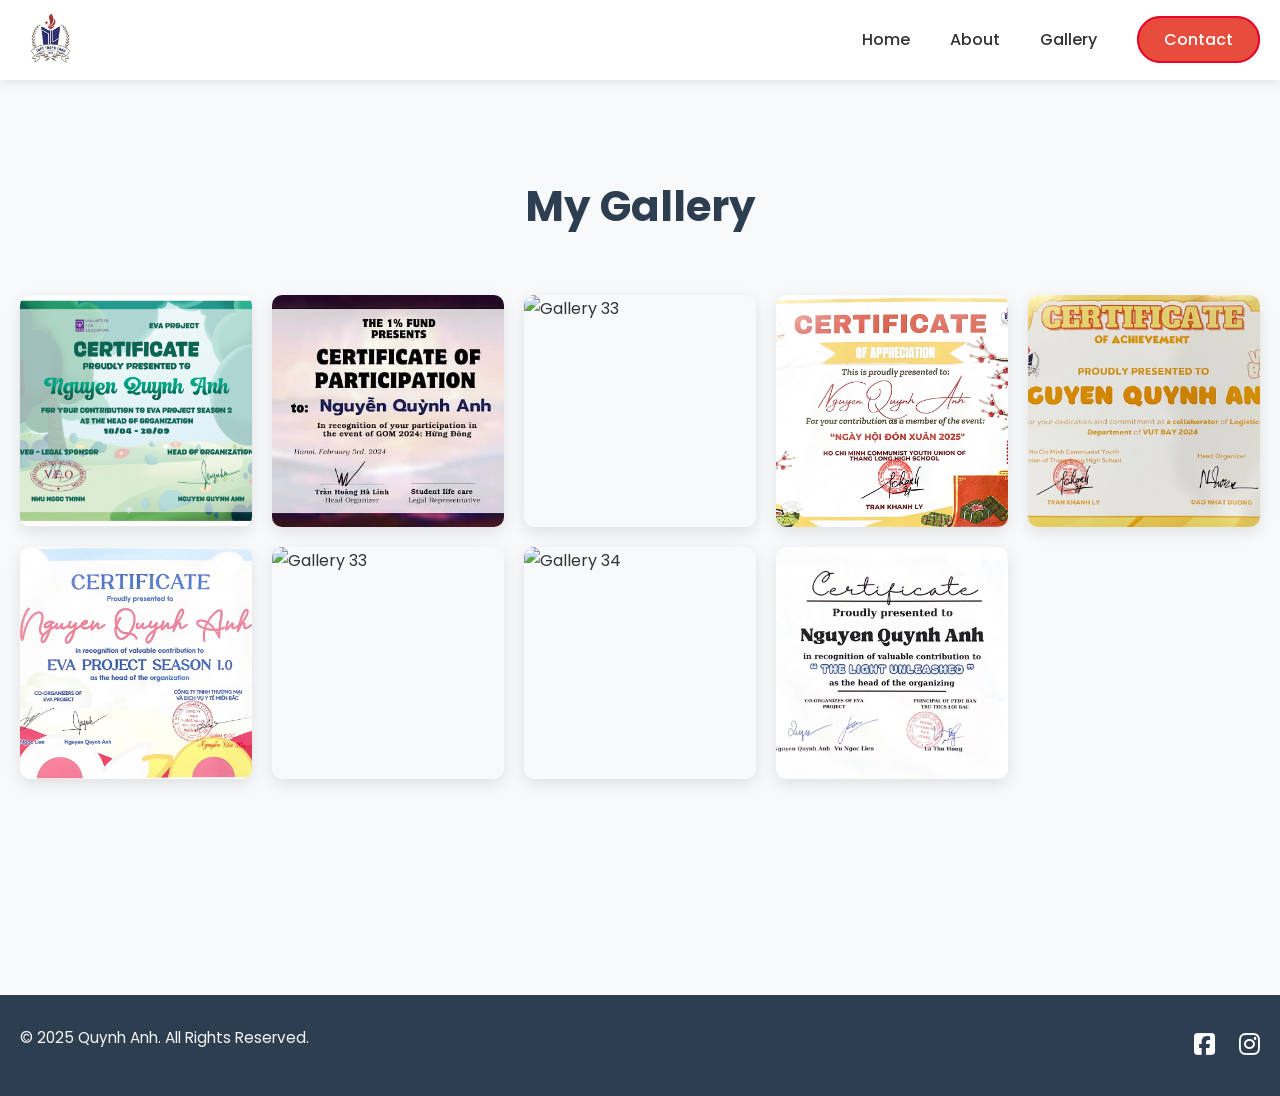
==== certificate.html @ b4326d10 "first commit" ====
<!DOCTYPE html>
<html lang="vi">

<head>
    <meta charset="UTF-8">
    <meta name="viewport" content="width=device-width, initial-scale=1.0">
    <title>Gallery - Quynh Anh</title>
    <link rel="stylesheet" href="style.css?v=2">
    <link rel="preconnect" href="https://fonts.googleapis.com">
    <link rel="preconnect" href="https://fonts.gstatic.com" crossorigin>
    <link href="https://fonts.googleapis.com/css2?family=Poppins:wght@400;500;600;700&display=swap" rel="stylesheet">
    <link rel="stylesheet" href="https://cdnjs.cloudflare.com/ajax/libs/font-awesome/6.1.1/css/all.min.css" />
    <link rel="icon" type="image/x-icon" href="images/favicon.jpg">
    <style>
        /* ===== HEADER STYLES ===== */
        * {
            margin: 0;
            padding: 0;
            box-sizing: border-box;
        }

        body {
            font-family: 'Poppins', sans-serif;
            background: #f8f9fa;
        }

        header {
            background: #fff;
            box-shadow: 0 2px 10px rgba(0,0,0,0.1);
            position: sticky;
            top: 0;
            z-index: 1000;
            transition: all 0.3s ease;
        }

        .container {
            max-width: 1400px;
            margin: 0 auto;
            padding: 0 20px;
        }

        .nav-container {
            display: flex;
            justify-content: space-between;
            align-items: center;
            padding: 20px;
        }

        .logo {
            display: flex;
            align-items: center;
            text-decoration: none;
        }

        .logo img {
            height: 60px;
            width: auto;
        }

        .main-nav ul {
            display: flex;
            list-style: none;
            gap: 40px;
            align-items: center;
        }

        .main-nav ul li a {
            text-decoration: none;
            color: #333;
            font-size: 16px;
            font-weight: 500;
            padding: 8px 0;
            transition: color 0.3s ease;
        }

        .main-nav ul li a:hover {
            color: #e74c3c;
        }

        .btn-contact {
            background: #e74c3c;
            color: #fff !important;
            padding: 10px 25px !important;
            border-radius: 25px;
        }

        /* ===== GALLERY SECTION ===== */
        .gallery-section {
            padding: 100px 0;
            min-height: calc(100vh - 200px);
        }

        .section-title {
            text-align: center;
            font-size: 42px;
            margin-bottom: 60px;
            color: #2c3e50;
            font-weight: 700;
        }

        .gallery-grid {
            position: relative;
            min-height: 600px;
        }

        .gallery-page {
            display: none;
            grid-template-columns: repeat(5, 1fr);
            gap: 20px;
            animation: fadeIn 0.5s ease;
        }

        .gallery-page.active {
            display: grid;
        }

        @keyframes fadeIn {
            from {
                opacity: 0;
                transform: translateY(20px);
            }
            to {
                opacity: 1;
                transform: translateY(0);
            }
        }

        .gallery-item {
            position: relative;
            overflow: hidden;
            border-radius: 10px;
            aspect-ratio: 1;
            cursor: pointer;
            box-shadow: 0 5px 15px rgba(0,0,0,0.1);
            transition: transform 0.3s ease, box-shadow 0.3s ease;
        }

        .gallery-item:hover {
            transform: translateY(-5px);
            box-shadow: 0 10px 25px rgba(0,0,0,0.2);
        }

        .gallery-item img {
            width: 100%;
            height: 100%;
            object-fit: cover;
            transition: transform 0.5s ease;
        }

        .gallery-item:hover img {
            transform: scale(1.1);
        }

        .gallery-overlay {
            position: absolute;
            top: 0;
            left: 0;
            width: 100%;
            height: 100%;
            background: rgba(231, 76, 60, 0.8);
            display: flex;
            align-items: center;
            justify-content: center;
            opacity: 0;
            transition: opacity 0.3s ease;
        }

        .gallery-item:hover .gallery-overlay {
            opacity: 1;
        }

        .gallery-overlay i {
            font-size: 40px;
            color: white;
        }

        /* Pagination Styles */
        .pagination {
            display: flex;
            justify-content: center;
            align-items: center;
            gap: 20px;
            margin-top: 60px;
        }

        .pagination-btn {
            background: white;
            color: #333;
            border: 2px solid #e74c3c;
            padding: 12px 25px;
            border-radius: 25px;
            font-size: 16px;
            font-weight: 500;
            cursor: pointer;
            transition: all 0.3s ease;
            display: flex;
            align-items: center;
            gap: 8px;
        }

        .pagination-btn:hover:not(:disabled) {
            background: #e74c3c;
            color: white;
        }

        .pagination-btn:disabled {
            opacity: 0.5;
            cursor: not-allowed;
            border-color: #ddd;
            color: #999;
        }

        .pagination-numbers {
            display: flex;
            gap: 10px;
        }

        .page-number {
            width: 45px;
            height: 45px;
            border: 2px solid #ddd;
            background: white;
            border-radius: 50%;
            font-size: 16px;
            font-weight: 600;
            cursor: pointer;
            transition: all 0.3s ease;
        }

        .page-number:hover {
            border-color: #e74c3c;
            color: #e74c3c;
        }

        .page-number.active {
            background: #e74c3c;
            color: white;
            border-color: #e74c3c;
        }

        /* Popup */
        .popup {
            display: none;
            position: fixed;
            top: 0;
            left: 0;
            width: 100%;
            height: 100%;
            background: rgba(0, 0, 0, 0.9);
            justify-content: center;
            align-items: center;
            z-index: 9999;
        }

        .popup img {
            max-width: 90%;
            max-height: 90%;
            box-shadow: 0 0 30px rgba(255,255,255,0.3);
            border-radius: 10px;
        }

        .close-btn {
            position: absolute;
            top: 30px;
            right: 40px;
            font-size: 50px;
            color: white;
            cursor: pointer;
            transition: color 0.3s ease;
        }

        .close-btn:hover {
            color: #e74c3c;
        }

        /* Footer */
        footer {
            background: #2c3e50;
            color: white;
            padding: 30px 0;
            text-align: center;
        }

        .footer-container {
            display: flex;
            justify-content: space-between;
            align-items: center;
        }

        .social-links a {
            color: white;
            font-size: 24px;
            margin-left: 20px;
            transition: color 0.3s ease;
        }

        .social-links a:hover {
            color: #e74c3c;
        }

        /* Responsive */
        @media (max-width: 1200px) {
            .gallery-page {
                grid-template-columns: repeat(4, 1fr);
            }
        }

        @media (max-width: 992px) {
            .gallery-page {
                grid-template-columns: repeat(3, 1fr);
            }
        }

        @media (max-width: 768px) {
            .gallery-page {
                grid-template-columns: repeat(2, 1fr);
            }

            .section-title {
                font-size: 32px;
                margin-bottom: 40px;
            }

            .gallery-section {
                padding: 60px 0;
            }

            .pagination-btn {
                padding: 10px 20px;
                font-size: 14px;
            }

            .pagination {
                margin-top: 40px;
            }
        }

        @media (max-width: 480px) {
            .gallery-page {
                grid-template-columns: 1fr;
                gap: 15px;
            }

            .pagination-numbers {
                gap: 5px;
            }

            .page-number {
                width: 40px;
                height: 40px;
                font-size: 14px;
            }
        }
    </style>
</head>

<body>

    <header id="header">
        <div class="container nav-container">
            <a href="#" class="logo">
                <img src="images/logo.jpg" alt="Quynh Anh Logo">
            </a>

            <nav class="main-nav">
                <ul>
                    <li><a href="#home">Home</a></li>
                    <li><a href="#about">About</a></li>
                    <li><a href="#gallery">Gallery</a></li>
                    <li><a href="#contact" class="btn-contact">Contact</a></li>
                </ul>
            </nav>
        </div>
    </header>

    <main>
        <!-- ===== GALLERY SECTION ===== -->
        <section id="gallery" class="gallery-section">
            <div class="container">
                <h2 class="section-title">My Gallery</h2>
                
                <div class="gallery-grid" id="galleryGrid">
                    <!-- Page 3 - 15 images -->
                    <div class="gallery-page active" data-page="3">
                        <div class="gallery-item">
                            <img src="images/cer_01.jpeg" alt="Gallery 31">
                            <div class="gallery-overlay">
                                <i class="fas fa-search-plus"></i>
                            </div>
                        </div>
                        <div class="gallery-item">
                            <img src="images/cer_02.jpeg" alt="Gallery 32">
                            <div class="gallery-overlay">
                                <i class="fas fa-search-plus"></i>
                            </div>
                        </div>
                        <div class="gallery-item">
                            <img src="images/cer_03.jpg" alt="Gallery 33">
                            <div class="gallery-overlay">
                                <i class="fas fa-search-plus"></i>
                            </div>
                        </div>
                        <div class="gallery-item">
                            <img src="images/cer_04.jpg" alt="Gallery 34">
                            <div class="gallery-overlay">
                                <i class="fas fa-search-plus"></i>
                            </div>
                        </div>
                        <div class="gallery-item">
                            <img src="images/cer_05.jpg" alt="Gallery 35">
                            <div class="gallery-overlay">
                                <i class="fas fa-search-plus"></i>
                            </div>
                        </div>
                        <div class="gallery-item">
                            <img src="images/cer_06.jpg" alt="Gallery 32">
                            <div class="gallery-overlay">
                                <i class="fas fa-search-plus"></i>
                            </div>
                        </div>
                        <div class="gallery-item">
                            <img src="images/cer_08.jpg" alt="Gallery 33">
                            <div class="gallery-overlay">
                                <i class="fas fa-search-plus"></i>
                            </div>
                        </div>
                        <div class="gallery-item">
                            <img src="images/cer_09.jpg" alt="Gallery 34">
                            <div class="gallery-overlay">
                                <i class="fas fa-search-plus"></i>
                            </div>
                        </div>
                        <div class="gallery-item">
                            <img src="images/cer_10.jpg" alt="Gallery 35">
                            <div class="gallery-overlay">
                                <i class="fas fa-search-plus"></i>
                            </div>
                        </div>
                    </div>
                </div>

             
            </div>
        </section>
    </main>

    <footer>
        <div class="container footer-container">
            <p>&copy; 2025 Quynh Anh. All Rights Reserved.</p>
            <div class="social-links">
                <a href="https://www.facebook.com/ginaaneee/"><i class="fab fa-facebook-square"></i></a>
                <a href="https://www.instagram.com/ginaanee/"><i class="fab fa-instagram"></i></a>
            </div>
        </div>
    </footer>


   
</body>

</html>
---- style.css ----
/* ======== GLOBAL STYLES & VARIABLES ======== */
html {
    scroll-behavior: smooth;
}

:root {
    --primary-color: #070757;
    --secondary-color: #e4e0b2;
    --accent-color: #e3062a;
    --brush-color: #E0D6FF;
    /* Màu vệt sơn tím nhạt */
    --bg-light: #ffffff;
    --bg-grey: #f8f9fa;
    --text-light: #ffffff;
    --text-dark: #333333;
    --text-muted: #6c757d;
    --shadow: 0 5px 15px rgba(0, 0, 0, 0.1);
    --font-family: 'Poppins', sans-serif;
    --divider-color: #e5e7eb;
}

* {
    margin: 0;
    padding: 0;
    box-sizing: border-box;
}

html {
    scroll-behavior: smooth;
}

body {
    font-family: var(--font-family);
    color: var(--text-dark);
    line-height: 1.7;
    background: var(--bg-light);
}

.container {
    max-width: 1200px;
    margin: 0 auto;
    padding: 0 2rem;
}

h1,
h2,
h3,
h4 {
    font-weight: 600;
    color: var(--primary-color);
    line-height: 1.3;
}

h1 {
    font-size: 3rem;
    font-weight: 700;
}

h2 {
    font-size: 2.5rem;
    font-weight: 700;
}

h3 {
    font-size: 1.5rem;
}

h4 {
    font-size: 1.1rem;
    color: var(--primary-color);
    margin-bottom: 0.75rem;
    font-weight: 600;
}

p {
    margin-bottom: 1rem;
    font-family: 'Poppins', sans-serif;
    font-weight: 400;
    font-size: 0.95rem;
    color: var(--text-dark);
}

a {
    text-decoration: none;
    color: var(--accent-color);
}

ul {
    list-style: none;
}

section {
    padding: 6rem 0;
}

.btn {
    display: inline-block;
    padding: 0.8rem 2rem;
    border-radius: 50px;
    font-weight: 600;
    transition: all 0.3s ease;
    border: none;
    cursor: pointer;
}

.btn-primary {
    background: var(--accent-color);
    color: var(--text-light);
}

.btn-primary:hover {
    background: #c00524;
    transform: translateY(-3px);
}

/* ======== HEADER & NAVIGATION ======== */
header {
    background: var(--text-light);
    box-shadow: var(--shadow);
    position: sticky;
    top: 0;
    z-index: 1000;
}

.nav-container {
    display: flex;
    justify-content: space-between;
    align-items: center;
    height: 80px;
}

.logo {
    font-size: 1.5rem;
    font-weight: 700;
    color: var(--primary-color);
}

.main-nav ul {
    display: flex;
    align-items: center;
    gap: 2rem;
}

.main-nav a {
    color: var(--text-dark);
    font-weight: 500;
    transition: color 0.3s ease;
}

.main-nav a:hover {
    color: var(--accent-color);
}

/* Trong file style.css, tìm và thay thế đoạn code của .btn-contact */

/* Code CSS cho nút Contact - Kiểu viền đỏ */

/* Trạng thái mặc định: Viền đỏ, nền trắng, chữ đỏ */
.btn-contact {
    background-color: transparent;
    /* Nền trong suốt */
    color: var(--accent-color);
    /* Chữ màu đỏ */
    border: 2px solid var(--accent-color);
    /* Viền màu đỏ, dày 2px */
    padding: 0.6rem 1.8rem;
    border-radius: 50px;
    font-weight: 500;
    text-decoration: none;
    box-shadow: none;
    /* Bỏ bóng đổ ở trạng thái mặc định */
    transition: all 0.3s ease;
}

/* Trạng thái khi di chuột: Nền đỏ, chữ trắng */
.main-nav a.btn-contact:hover {
    background-color: var(--accent-color);
    /* Nền đổi thành màu đỏ */
    color: var(--text-light);
    /* Chữ đổi thành màu trắng */
    transform: translateY(-2px);
    box-shadow: 0 4px 10px rgba(227, 6, 42, 0.3);
    /* Thêm bóng đổ nhẹ khi hover */
}

.logo img {
    height: 35px;
    /* Bạn có thể điều chỉnh chiều cao này cho phù hợp */
    width: auto;
    display: block;
}














/* ======== HERO SECTION (REVISED VỚI 2 LỚP BACKGROUND) ======== */

.main-banner {
    width: 100%;
    height: 100vh;
    position: relative;
    overflow: hidden;
}

/* Lớp background dưới cùng (chuyển động) */
.main-banner::before {
    content: '';
    position: absolute;
    top: 0%;
    left: -5%;
    width: 110%;
    height: 110%;
    background-image: url('images/banners1.png');
    /* Đảm bảo ảnh này có độ phân giải cao */
    background-size: cover;
    background-position: center;
    z-index: 1;
    animation: floatBackground 1000s ease-in-out infinite;

    /* --- THÊM DÒNG NÀY ĐỂ TĂNG ĐỘ NÉT --- */
    image-rendering: -webkit-optimize-contrast;
    /* Dành cho trình duyệt Webkit (Chrome, Safari) */
    image-rendering: crisp-edges;
    /* Chuẩn chung */
}

/* --- CSS RESPONSIVE CHO BANNER --- */
@media (max-width: 768px) {
    .main-banner::before {
        /* Đặt lại kích thước và vị trí cho vừa với khung chứa */
        top: 0;
        left: 0;
        width: 100%;
        height: 100%;
    }
}




/* (Các class CSS khác như .hero-main-group, .speech-bubble... giữ nguyên như cũ) */
/* Nhóm chính chứa nhân vật và nội dung */
.hero-main-group {
    display: flex;
    align-items: center;
    justify-content: center;
    gap: 0;
    position: relative;
    z-index: 2;
}

/* Ảnh nhân vật */
.person-photo {
    height: 80vh;
    flex-shrink: 0;
}

.person-photo img {
    height: 120%;
    width: auto;
}

/* Khối nội dung chính */
.main-content {
    transform: translateX(-50px) translateY(-80px);
}

/* --- Chỉnh sửa cho "mềm mại" hơn --- */
.speech-bubble {
    /* Sử dụng màu trắng trong suốt để hòa vào background */
    background-color: rgba(255, 255, 255, 0.75);
    /* Thêm hiệu ứng mờ kính để chữ dễ đọc hơn */
    backdrop-filter: blur(4px);
    -webkit-backdrop-filter: blur(4px);
    /* Hỗ trợ trình duyệt Safari */

    /* Đổi màu chữ thành màu hồng đậm để nổi bật và hợp tông */
    color: #E57399;
    padding: 1.5rem 2rem;
    border-radius: 30px;
    /* Bo tròn nhiều hơn */
    font-size: 1.1rem;
    line-height: 1.6;
    /* Tạo bóng đổ nhẹ nhàng hơn */
    box-shadow: 0 5px 20px rgba(150, 100, 120, 0.2);
    white-space: nowrap;
    border: 1px solid rgba(255, 255, 255, 0.9);
}

.speech-bubble p {
    margin: 0;
    /* Kế thừa màu từ parent */
    color: inherit;
    font-weight: 500;
    /* Làm chữ đậm hơn một chút để dễ đọc */
}

.action-buttons {
    margin-top: 1.5rem;
    display: flex;
    gap: 1rem;
    justify-content: space-between;
}

/* Đổi tên class từ .btn-red thành .btn-custom để linh hoạt hơn */
.btn.btn-custom {
    background-color: #fe7b8f;
    /* Màu hồng nhạt (LightPink) */
    color: #fff;
    padding: 0.8rem 2.2rem;
    border-radius: 50px;
    /* Giữ bo tròn */
    font-weight: 500;
    transition: all 0.3s ease;
    border: none;
    /* Bỏ border */
    box-shadow: 0 4px 15px rgba(227, 6, 42, 0.2);
}

.btn.btn-custom:hover {
    transform: translateY(-4px);
    /* Hiệu ứng nổi lên rõ hơn */
    background-color: #ff92a4;
    /* Sáng hơn một chút khi hover */
    box-shadow: 0 8px 20px rgba(227, 6, 42, 0.3);
}

/* Chữ Welcome (Giữ nguyên) */
.welcome-title-overlay {
    position: absolute;
    top: 80%;
    right: 5%;
    z-index: 3;
    width: auto;
    pointer-events: none;
}

#home .welcome-title-overlay h1 {
    font-size: 4.2rem;
    font-weight: 800;
    color: #e1e65e;
    line-height: 1.1;
    text-shadow: 3px 3px 0px #ffffff, 4px 4px 5px rgba(0, 0, 0, 0.1);
    transform: rotate(-10deg);
    text-align: center;
}


/* Xóa các class .deco-element và .leaf vì không còn sử dụng */

/* Keyframe cho background chuyển động nhẹ nhàng */
@keyframes floatBackground {
    0% {
        transform: translateY(0px);
    }

    50% {
        transform: translateY(-20px);
        /* Di chuyển lên một chút */
    }

    100% {
        transform: translateY(0px);
    }
}









/* Container chứa các icon */
.tool-icons {
    display: flex;
    justify-content: space-between;
    /* Đẩy icon đầu và cuối ra 2 mép */
    align-items: center;
    margin-top: 1.5rem;
    width: 100%;
    /* << Quan trọng: Cho khu vực này rộng hết cỡ cột của nó */
}

/* Từng icon bên trong */
.tool-icons img {
    height: 65px !important;
    /* << Tăng kích thước icon lên một chút từ 45px */
    border-radius: 12px;
    box-shadow: 0 5px 15px rgba(45, 55, 86, 0.15);
    cursor: pointer;

    /* Giữ các thuộc tính sửa lỗi từ lần trước */
    opacity: 1 !important;
    filter: none !important;
    transition: all 0.3s ease-out !important;
}

/* Giữ nguyên hiệu ứng hover */
.tool-icons img:hover {
    transform: translateY(-8px);
    box-shadow: 0 10px 25px rgba(45, 55, 86, 0.25);
}

/* Responsive cho bố cục mới */
@media (max-width: 992px) {
    .hero-main-group {
        flex-direction: column;
        gap: 2rem;
    }

    .person-photo {
        height: 60vh;
    }

    .main-content {
        transform: translateX(0);
        order: 2;
        /* Đưa nội dung xuống dưới ảnh */
    }

    .welcome-title-overlay h1 {
        font-size: 3rem;
    }
}

/* Chữ Welcome (đã chỉnh sửa vị trí và độ nghiêng) */
.welcome-title-overlay {
    position: absolute;
    bottom: 20%;
    /* Đặt vị trí theo phía dưới */
    right: 5%;
    /* Đặt vị trí theo phía phải */
    z-index: 3;
    text-align: right;
    /* Căn lề phải cho text */
    width: auto;
    /* Bỏ width 100% để khối co lại theo chữ */
    pointer-events: none;
    /* Giúp có thể click xuyên qua chữ vào các phần tử bên dưới nếu cần */
}

.welcome-title-overlay h1 {
    font-size: 4rem;
    font-weight: 800;
    color: var(--text-dark);
    line-height: 1.2;
    text-shadow: 3px 3px 0px rgba(255, 255, 255, 0.7);
    transform: rotate(-7deg);
    /* Thêm hiệu ứng nghiêng -7 độ */
}

/* ======== ABOUT ME SECTION (FINAL CORRECTED STRUCTURE V2) ======== */
.about-section {
    background: var(--bg-light);
}

/* Phần 1: Giới thiệu chung */

.about-intro-area {
    display: grid;
    /* SỬA LẠI DÒNG NÀY: Cột chữ tự co giãn | Cột ảnh 400px */
    grid-template-columns: 1fr 400px;
    gap: 3rem;
    align-items: center;
    margin-bottom: 4rem;
}

.about-intro-image {
    position: relative;
}

/* Hiệu ứng vệt sơn */
.about-intro-image::before {
    content: '';
    position: absolute;
    top: 50%;
    left: 50%;
    transform: translate(-50%, -50%);
    width: 110%;
    height: 110%;
    background-color: var(--primary-color);
    opacity: 0.8;
    z-index: 1;
    clip-path: polygon(0% 15%, 15% 15%, 15% 0%, 85% 0%, 85% 15%, 100% 15%, 100% 85%, 85% 85%, 85% 100%, 15% 100%, 15% 85%, 0% 85%);
}

.about-intro-image img {
    width: 100%;
    position: relative;
    z-index: 2;
    border-radius: 10px;
}

.about-intro-text h2 {
    margin-bottom: 1rem;
}

.about-intro-text p {
    color: var(--text-muted);
}

/* Trong file style.css */

/* Phần 2: Chi tiết kỹ năng & Media */

.about-details-area {
    display: grid;
    /* Thay đổi ở dòng này: cho cột video nhỏ hơn (1fr) và cột chữ lớn hơn (1.5fr) */
    grid-template-columns: 1.5fr 1fr;
    gap: 4rem;
    /* Tăng khoảng cách một chút cho thoáng hơn */
    align-items: center;
    /* Căn giữa 2 cột theo chiều dọc cho cân đối hơn */
    padding-top: 3rem;
}

.skills-column {
    /* Cột này chứa tất cả các nhóm kỹ năng */
}

.media-column {
    /* Cột này chứa video hoặc ảnh */
}

.media-column video,
.media-column img {
    width: 100%;
    border-radius: 15px;
    box-shadow: var(--shadow);
}

/*  */
.skill-group {
    margin-bottom: 2rem;
}

.skill-group:last-child {
    margin-bottom: 0;
}

p.skill-item {
    color: var(--text-muted);
    font-size: 0.9rem;
    margin: 0.25rem 0;
}

/* Code CSS đồng nhất cho tất cả các thẻ kỹ năng */

.skill-tags,
.gpa-tags {
    display: flex;
    flex-wrap: wrap;
    gap: 0.5rem;
    /* Khoảng cách giữa các nút */
    margin-top: 0.5rem;
}

/* Style chung cho TẤT CẢ các thẻ */
.skill-tag {
    background-color: transparent;
    /* Nền trong suốt */
    color: var(--accent-color);
    /* Chữ màu đỏ */
    border: 1.5px solid var(--accent-color);
    /* Viền màu đỏ */
    padding: 0.4rem 1rem;
    border-radius: 20px;
    font-size: 0.9rem;
    font-weight: 500;
    transition: all 0.3s ease;
    cursor: default;
}

/* Hiệu ứng chung khi di chuột */
.skill-tag:hover {
    background-color: var(--accent-color);
    /* Nền đổi thành màu đỏ */
    color: var(--text-light);
    /* Chữ đổi thành màu trắng */
    transform: translateY(-2px);
    box-shadow: 0 4px 10px rgba(227, 6, 42, 0.2);
    /* Thêm bóng đổ nhẹ */
}

.tool-icons {
    display: flex;
    gap: 1rem;
    align-items: center;
    margin-top: 0.5rem;
}

.tool-icons img {
    height: 40px;
    opacity: 0.8;
    transition: opacity 0.3s ease;
}

.tool-icons img:hover {
    opacity: 1;
}

.media-column img {
    width: 100%;
    border-radius: 15px;
    box-shadow: var(--shadow);
}

/* Thêm vào file style.css để video YouTube co giãn */
.media-column iframe {
    width: 100%;
    /* Chiếm hết chiều rộng cột */
    height: auto;
    aspect-ratio: 16 / 9;
    /* Giữ tỷ lệ 16:9 cho video */
    border-radius: 15px;
    /* Bo góc cho đẹp (tùy chọn) */
    border: none;
    /* Bỏ viền mặc định */
}

/* ======== PORTFOLIO SECTION ======== */


.section-title {
    text-align: center;
    /* << Căn giữa tiêu đề */
    margin-bottom: 3rem;
    /* << Tạo khoảng cách với nội dung bên dưới */
    font-size: 2.5rem;
    font-weight: 700;
    color: var(--primary-color);
}

/* Container chứa tiêu đề và icon */
.heading-wrapper {
    display: flex;
    /* Dùng Flexbox để căn chỉnh các item trên một hàng */
    align-items: center;
    /* Căn giữa các item theo chiều dọc */
    gap: 12px;
    /* Tạo khoảng cách 12px giữa tiêu đề và icon */
}

/* Tùy chỉnh cho tiêu đề (nếu cần) */
.content-heading {
    margin: 0;
    /* Bỏ margin mặc định của h2 để căn chỉnh đẹp hơn */
}

/* Định dạng cho icon */
.social-icon i {
    margin-top: -12px;
    font-size: 28px;
    /* Kích thước icon */
    color: #1877F2;
    /* Màu xanh đặc trưng của Facebook */
    transition: transform 0.2s ease-in-out;
    /* Hiệu ứng chuyển động mượt */
}

/* Hiệu ứng khi di chuột vào icon */
.social-icon:hover i {
    transform: scale(1.1);
    /* Phóng to nhẹ icon */
}

.portfolio {

    background-image: url(images/xanhhh.jpg);
    background-size: cover;
    /* Phóng to/thu nhỏ để ảnh lấp đầy khu vực */
    background-position: center;
    /* Căn ảnh ra giữa */
    background-repeat: no-repeat;
    /* Không cho ảnh bị lặp lại */

    /* 3. (Tùy chọn) Hiệu ứng Parallax rất đẹp */
    background-attachment: fixed;

    padding: 6rem 0;
}

.portfolio-grid {
    display: grid;
    /* Tự động chia cột, mỗi cột rộng tối thiểu 320px */
    grid-template-columns: repeat(auto-fit, minmax(320px, 1fr));
    gap: 2rem;
    /* Khoảng cách giữa các dự án */
}

.portfolio-item {
    display: block;
    /* Giúp thẻ <a> hoạt động như một khối */
    position: relative;
    /* Nền tảng cho các lớp con bên trong */
    border-radius: 15px;
    /* Bo góc cho card */
    overflow: hidden;
    /* << QUAN TRỌNG: Ẩn mọi thứ bị tràn ra ngoài khung */
    box-shadow: 0 8px 25px rgba(0, 0, 0, 0.1);
    color: white;
    /* Màu chữ cho lớp phủ */
    aspect-ratio: 4 / 3;
    /* Giữ tỷ lệ khung hình cho card */
}

.portfolio-item img {
    width: 100%;
    height: 100%;
    object-fit: cover;
    /* << QUAN TRỌNG: Ảnh sẽ tự lấp đầy khung mà không bị méo */
    transition: transform 0.4s ease;
    /* Hiệu ứng zoom mượt mà */
}

.portfolio-overlay {
    position: absolute;
    top: 0;
    left: 0;
    width: 100%;
    height: 100%;
    background: linear-gradient(to top, rgba(7, 7, 87, 0.9), rgba(7, 7, 87, 0.3));
    /* Lớp phủ màu xanh đậm trong suốt */

    display: flex;
    flex-direction: column;
    justify-content: flex-end;
    /* Đẩy nội dung xuống dưới */
    align-items: flex-start;
    /* Căn nội dung qua trái */
    text-align: left;
    padding: 2rem;

    opacity: 0;
    /* Mặc định ẩn lớp phủ đi */
    transition: opacity 0.4s ease;
}

/* Hiệu ứng khi di chuột vào card */
.portfolio-item:hover .portfolio-overlay {
    opacity: 1;
    /* Hiện lớp phủ ra */
}

.portfolio-item:hover img {
    transform: scale(1.1);
    /* Phóng to ảnh nền một chút */
}

.portfolio-overlay h3 {
    color: white;
    margin-bottom: 0.5rem;
    font-size: 1.5rem;
}

.portfolio-overlay p {
    color: rgba(255, 255, 255, 0.8);
    margin-bottom: 1rem;
}

.portfolio-overlay span {
    border: 1px solid rgba(255, 255, 255, 0.8);
    padding: 0.5rem 1.2rem;
    border-radius: 20px;
    font-size: 0.9rem;
    background-color: rgba(255, 255, 255, 0.1);
}

/* ... các style khác giữ nguyên ... */

/* ======== SERVICES (THE CARDS) SECTION (Đã sửa lại 3 cột) ======== */

.services-section {
    background-color: var(--bg-light);
    padding: 6rem 0;
}

.section-subtitle {
    text-align: center;
    font-size: 1.1rem;
    font-weight: 500;
    color: var(--primary-color);
    margin-top: -2.5rem;
    margin-bottom: 3rem;
    letter-spacing: 1px;
}

/* THAY ĐỔI CHÍNH NẰM Ở ĐÂY */
.cards-grid {
    display: grid !important;
    grid-template-columns: repeat(3, 1fr) !important;

    gap: 2rem !important;
}

.flip-card {
    background-color: transparent;
    height: 320px;
    perspective: 1500px;
}

.flip-card-inner {
    position: relative;
    width: 100%;
    height: 100%;
    transition: transform 0.8s;
    transform-style: preserve-3d;
}

.flip-card:hover .flip-card-inner {
    transform: rotateY(180deg);
}

.flip-card-front,
.flip-card-back {
    position: absolute;
    width: 100%;
    height: 100%;
    -webkit-backface-visibility: hidden;
    backface-visibility: hidden;
    border-radius: 15px;
    display: flex;
    flex-direction: column;
    justify-content: center;
    align-items: center;
    padding: 2rem;
    text-align: center;
}

.flip-card-front {
    background-color: #ffffff;
    border: 1px solid var(--divider-color);
    color: var(--text-muted);
    transition: all 0.4s ease;
}

.card-icon {
    width: 60px;
    margin-bottom: 1.5rem;
    transition: transform 0.4s ease;
}

.card-text {
    font-size: 0.95rem;
    line-height: 1.6;
}

.flip-card:hover .card-icon {
    transform: scale(1.1);
}

.flip-card-back {
    background: var(--primary-color);
    color: var(--text-light);
    transform: rotateY(180deg);
}

.flip-card-back h3 {
    color: var(--text-light);
    margin-bottom: 1rem;
}

/* ======== RESPONSIVE DESIGN ======== */
@media (max-width: 992px) {

    .about-intro-area,
    .about-details-area {
        grid-template-columns: 1fr;
    }

    .media-column {
        margin-top: 2rem;
    }

    .hero-container {
        grid-template-columns: 1fr;
        text-align: center;
    }

    .hero-image {
        order: -1;
        margin-bottom: 2rem;
    }

    .services {
        background: var(--primary-color);
    }

    .services-title {
        max-width: 100%;
        padding-right: 0;
        text-align: center;
    }
}

@media (max-width: 768px) {
    h1 {
        font-size: 2.5rem;
    }

    h2 {
        font-size: 2rem;
    }

    .main-nav {
        display: none;
    }

    .about-intro-area {
        text-align: center;
    }

    .about-intro-image {
        max-width: 300px;
        margin: 0 auto 2rem auto;
    }

    .footer-container {
        flex-direction: column;
        gap: 1rem;
    }
}

/* ... Thêm các style còn lại của bạn từ phiên bản trước nếu cần ... */
.services-container {
    max-width: 1200px;
    margin: 0 auto;
    padding: 0 2rem;
}

.services-title {
    max-width: 50%;
    padding-right: 2rem;
    margin-bottom: 3rem;
}

.services-title h2 {
    color: var(--text-light);
    text-align: left;
    font-size: 2.5rem;
}

.services-title p {
    color: #d1cda2;
}

.cards-grid {
    display: grid;
    grid-template-columns: repeat(auto-fit, minmax(250px, 1fr));
    gap: 2rem;
}

.flip-card {
    background-color: transparent;
    height: 300px;
    perspective: 1500px;
}

.flip-card-inner {
    position: relative;
    width: 100%;
    height: 100%;
    transition: transform 0.8s;
    transform-style: preserve-3d;
    box-shadow: var(--shadow);
    border-radius: 15px;
}

.flip-card:hover .flip-card-inner {
    transform: rotateY(180deg);
}

.flip-card-front,
.flip-card-back {
    position: absolute;
    width: 100%;
    height: 100%;
    -webkit-backface-visibility: hidden;
    backface-visibility: hidden;
    border-radius: 15px;
    display: flex;
    flex-direction: column;
    justify-content: center;
    align-items: center;
    padding: 2rem;
    text-align: center;
}

.flip-card-front {
    background: var(--text-light);
}

.flip-card-front i {
    font-size: 3rem;
    color: var(--accent-color);
    margin-bottom: 1rem;
}

.flip-card-back {
    background: var(--accent-color);
    color: var(--text-light);
    transform: rotateY(180deg);
}

.flip-card-back h3 {
    color: var(--text-light);
}

.contact {
    background: var(--bg-grey);
    text-align: center;
}

.contact-container h2 {
    font-size: 2.5rem;
}

.contact-form {
    max-width: 700px;
    margin: 2rem auto 0;
    display: flex;
    flex-direction: column;
    gap: 1rem;
}

.contact-form input,
.contact-form textarea {
    width: 100%;
    padding: 1rem;
    border: 1px solid #ddd;
    border-radius: 5px;
    font-family: var(--font-family);
}

.contact-form button {
    align-self: center;
}

footer {
    background: var(--primary-color);
    color: var(--text-light);
    padding: 2rem 0;
}

.footer-container {
    display: flex;
    justify-content: space-between;
    align-items: center;
}

.social-links a {
    color: var(--text-light);
    margin-left: 1.5rem;
    font-size: 1.2rem;
    transition: color 0.3s ease;
}

.social-links a:hover {
    color: var(--accent-color);
}

.footer-container p {
    color: #f5f5f5;
}

/* ======== CSS MỚI CHO TRANG CHI TIẾT DỰ ÁN ======== */






















































/* Project Detail Page Styling */
/* Custom Properties (đảm bảo bạn đã có các biến này ở đầu file CSS của mình) */
:root {
    --primary-color: #000080;
    /* Màu xanh đậm */
    --accent-color: #E3062A;
    /* Màu đỏ của nút LIKE THIS */
    --bg-light: #FFFFFF;
    --bg-grey: #F8F8F8;
    --text-dark: #333333;
    --text-muted: #666666;
    --text-light: #FFFFFF;
    --divider-color: #EEEEEE;
    --shadow: 0 4px 15px rgba(0, 0, 0, 0.08);
    --brush-color: #E0D6FF;
    /* Màu tím nhạt cho bubble, nếu có */
}


/* Project Detail Page Styling */
.project-detail-page {
    padding: 4rem 0;
    background-color: var(--bg-light);
}

.project-detail-container {
    display: flex;
    justify-content: center;
    align-items: flex-start;
    flex-wrap: wrap;
    max-width: 900px;
    /* Điều chỉnh để nội dung gọn gàng hơn, giống bài viết */
    margin: 0 auto;
    padding: 0 2rem;
}

/* Cột nội dung chính của dự án */
.project-main-content-area {
    flex: 1;
    min-width: 100%;
    display: flex;
    flex-direction: column;
    gap: 2.5rem;
    /* Khoảng cách mặc định giữa các khối nội dung */
}

/* Kiểu dáng chung cho các khối nội dung */
.content-block {
    /* Mặc định không cần margin hay padding riêng, do gap đã xử lý khoảng cách giữa các block */
}

/* Căn giữa text cho các block cụ thể */
.text-center {
    text-align: center;
}

/* Kiểu dáng cho khối tiêu đề dự án "Care-A-Van" */
.project-name {
    font-size: 2.5rem;
    color: var(--primary-color);
    margin-bottom: 0.5rem;
}

.project-role {
    font-size: 1.2rem;
    color: var(--text-muted);
    font-style: italic;
    margin-bottom: 1rem;
}

.project-summary {
    font-size: 1rem;
    line-height: 1.7;
    color: var(--text-dark);
    max-width: 700px;
    /* Giới hạn chiều rộng văn bản để dễ đọc */
    margin: 0 auto;
    /* Canh giữa đoạn văn bản */
}

/* Tiêu đề "About the Project" */
.content-heading {
    font-size: 2rem;
    color: var(--primary-color);
    border-bottom: 2px solid var(--divider-color);
    padding-bottom: 10px;
    margin-top: 0;
    margin-bottom: 0;
    /* Khoảng cách sẽ do gap của .project-main-content-area quản lý */
}

/* Kiểu dáng cho khối văn bản */
.text-content {
    /* QUAN TRỌNG: Thêm overflow: hidden để đảm bảo phần tử cha chứa các float bên trong nó */
    overflow: hidden;
}

.text-content p {
    font-size: 1rem;
    line-height: 1.8;
    color: var(--text-dark);
    margin-top: 0;
    /* Loại bỏ margin-top mặc định của p để văn bản bám sát ảnh float */
    margin-bottom: 1rem;
}

.text-content p strong {
    color: var(--primary-color);
    font-weight: 700;
}

.text-content p em {
    font-style: italic;
    color: var(--text-muted);
}

/* Kiểu dáng chung cho hình ảnh bên trong các khối văn bản (khi float) */
.image-with-caption {
    background-color: var(--bg-grey);
    /* Background nhẹ để làm nổi bật khối ảnh */
    padding: 0.8rem;
    /* Padding xung quanh ảnh và chú thích */
    border-radius: 8px;
    box-shadow: var(--shadow);
    /* Shadow nhẹ */
    box-sizing: border-box;
    /* Đảm bảo padding không làm tăng kích thước tổng */
    margin-bottom: 1rem;
    /* Khoảng cách dưới khối ảnh float */
}

.image-with-caption .project-image {
    width: 100%;
    /* Ảnh sẽ chiếm 100% của div cha image-with-caption */
    height: auto;
    display: block;
    border-radius: 4px;
    /* Bo góc nhẹ cho ảnh bên trong khung */
    box-shadow: var(--shadow);
    /* Shadow cho ảnh bên trong khung */
    margin-bottom: 0.5rem;
    /* Khoảng cách giữa ảnh và chú thích */
}

.image-with-caption .image-caption {
    font-size: 0.85rem;
    color: var(--text-muted);
    font-style: italic;
    text-align: left;
    /* Chú thích căn trái theo ảnh */
    margin: 0;
    /* Loại bỏ margin mặc định */
}

/* --- QUAN TRỌNG: CSS CHO ẢNH NỔI BÊN TRÁI --- */
.image-with-caption.float-left-image {
    float: left;
    /* Làm cho khối ảnh nổi sang trái */
    max-width: 40%;
    /* Giới hạn chiều rộng của ảnh nổi (có thể điều chỉnh) */
    margin-right: 1.5rem;
    /* Khoảng cách giữa ảnh và văn bản bên phải */
}

/* --- QUAN TRỌNG: CSS CHO ẢNH NỔI BÊN PHẢI --- */
.image-with-caption.float-right-image {

    bottom: 0%;
    float: right;
    /* Làm cho khối ảnh nổi sang phải */
    max-width: 40%;
    /* Giới hạn chiều rộng của ảnh nổi (có thể điều chỉnh) */
    margin-left: 1.5rem;
    /* Khoảng cách giữa ảnh và văn bản bên trái */
}


/* Clearfix để đảm bảo các yếu tố sau ảnh nổi không bị lỗi bố cục */
.clear-float {
    clear: both;
    /* Xóa thuộc tính float của các yếu tố phía trên */
    height: 0;
    overflow: hidden;
}


/* Kiểu dáng cho khối liên kết */
.links-content h4 {
    color: var(--primary-color);
    margin-bottom: 1rem;
}

.links-content ul {
    list-style: disc;
    padding-left: 20px;
}

.links-content li {
    margin-bottom: 0.5rem;
}

.links-content a {
    color: var(--accent-color);
    text-decoration: underline;
    transition: color 0.3s ease;
}

.links-content a:hover {
    color: var(--primary-color);
}

/* Kiểu dáng cho khối chứng nhận */
.certificate-content h3 {
    margin-bottom: 1.5rem;
    color: var(--primary-color);
}

.certificate-content .certificate-images-wrapper {
    display: flex;
    justify-content: center;
    gap: 20px;
    flex-wrap: wrap;
}

.certificate-content .certificate-images-wrapper img {
    width: 100%;
    max-width: 300px;
    /* Kiểm soát kích thước của ảnh chứng nhận */
    height: auto;
    border-radius: 8px;
    box-shadow: var(--shadow);
}

/* Kiểu dáng cho khối ghi chú/chú thích mũi tên */
.note-content p {
    font-style: italic;
    color: var(--text-muted);
    font-size: 0.9rem;
}


/* Responsive adjustments */
@media (max-width: 768px) {
    .project-detail-container {
        padding: 0 1rem;
        /* Giảm padding trên mobile */
    }

    .project-main-content-area {
        gap: 1.5rem;
        /* Giảm gap trên mobile */
    }

    /* Trên mobile, ảnh nổi nên chiếm 100% và không nổi nữa */
    .image-with-caption.float-left-image,
    .image-with-caption.float-right-image {
        float: none;
        /* Hủy float */
        max-width: 100%;
        /* Chiếm toàn bộ chiều rộng */
        margin-left: auto;
        /* Canh giữa */
        margin-right: auto;
        /* Canh giữa */
        text-align: center;
        /* Canh giữa chú thích */
        margin-bottom: 1.5rem;
        /* Khoảng cách dưới ảnh */
        padding: 0.5rem;
        /* Giảm padding trên mobile */
    }

    /* Đảm bảo văn bản vẫn có khoảng cách phù hợp */
    .text-content p {
        margin-top: 1rem;
        margin-bottom: 1rem;
    }

    .content-heading {
        font-size: 1.6rem;
    }

    .project-name {
        font-size: 2rem;
    }
}

.back-to-portfolio-link {
    display: inline-flex;
    /* Giúp icon và chữ thẳng hàng đẹp hơn */
    align-items: center;
    gap: 0.75rem;
    /* Khoảng cách giữa icon và chữ */
    margin-top: 4rem;
    /* Khoảng cách với các nút bên trên */
    color: var(--text-muted);
    /* Màu xám nhạt */
    font-weight: 500;
    text-decoration: none;
    transition: all 0.3s ease;
}

.back-to-portfolio-link i {
    transition: transform 0.3s ease;
}

.back-to-portfolio-link:hover {
    color: var(--primary-color);
    /* Đổi sang màu xanh đậm khi hover */
    transform: translateX(-5px);
    /* Toàn bộ khối dịch sang trái một chút */
}

/* Đảm bảo .about-intro-text là phần tử cha có position: relative */
.about-intro-text {
    position: relative;
    /* Rất quan trọng để định vị bubble */
    /* Điều chỉnh padding-top để tạo không gian cho bubble, nếu cần */
    padding-top: 30px;
    /* Thêm khoảng đệm để tiêu đề không bị che */
    /* Giữ các kiểu dáng khác của about-intro-text nếu có */
}

.resume-bubble {
    position: absolute;
    top: -15px;
    /* Đẩy lên cao hơn một chút */
    right: 20px;
    z-index: 10;

    /* Màu sắc & Font chữ */
    background-color: #e74c3c;
    /* Một màu đỏ tươi hơn */
    color: #ffffff;
    padding: 30px 35px;
    /* Tăng padding để to hơn */
    border-radius: 50px;
    /* Bo tròn nhiều hơn cho mềm mại */
    font-size: 1em;
    /* Tăng kích thước chữ */
    font-weight: bold;

    /* Hiệu ứng nổi bật */
    box-shadow: 0 4px 15px rgba(0, 0, 0, 0.25);
    /* Bóng đổ sâu và mềm hơn */
    transform: rotate(-6deg);
    /* Tăng độ nghiêng */
    animation: shake 1.5s cubic-bezier(.36, .07, .19, .97) infinite;
    /* Hiệu ứng rung */
    transform-origin: bottom right;
    /* Đặt tâm xoay cho hiệu ứng rung */
}

/* Định nghĩa animation rung lắc */
@keyframes shake {

    0%,
    100% {
        transform: rotate(-6deg);
    }

    50% {
        transform: rotate(-3deg) translateY(-3px);
    }
}

/* Đảm bảo h2 "About Me" không bị bubble che */
.about-intro-text h2 {
    margin-top: 10px;
    /* Hoặc một giá trị lớn hơn nếu cần */
}

/* Trong file style.css của bạn */


.image-with-caption:not(.float-left-image):not(.float-right-image) {
    max-width: 800px;
    margin: 1.5rem auto;

}

/* Đảm bảo ảnh bên trong khối đó hiển thị đúng kích thước */
.image-with-caption .project-image {
    width: 100%;
    /* Ảnh sẽ lấp đầy chiều rộng của khối cha (.image-with-caption) */
    height: auto;
    display: block;
}

/* Style cho chú thích */
.image-with-caption .image-caption {
    font-size: 0.95rem;
    /* Điều chỉnh kích thước chữ nếu cần */
    color: var(--text-color-light, #555);
    margin-top: 0.8rem;
    text-align: center;
    font-style: italic;
}

/* Đảm bảo .note-content căn giữa toàn bộ khối div */
.note-content {
    text-align: center;
    margin-top: 2rem;
    margin-bottom: 2rem;
}

/* Trong file style.css của bạn */

/* Tiêu đề "Links báo chí" */
.links-content h4 {
    color: var(--primary-color, #007bff);
    margin-bottom: 1rem;
    text-align: left;
}

/* Danh sách các link */
.links-content ul {
    list-style: none;
    /* Bỏ dấu chấm tròn */
    padding: 0;
    margin: 0;
}

/* Định dạng cho mỗi mục danh sách <li> */
.links-content li {
    margin-bottom: 1.5rem;
    /* Tăng khoảng cách giữa các mục */
    text-align: left;
    /* Căn trái nội dung */
}

/* Định dạng cho thẻ <img> trong <li> (ảnh lớn ở trên) */
.links-content li img {
    display: block;
    /* Để chiếm toàn bộ chiều rộng */
    width: 100%;
    /* Chiếm 100% chiều rộng của li */
    height: auto;
    /* Giữ tỷ lệ khung hình */
    margin-bottom: 0.5rem;
    /* Khoảng cách giữa ảnh và link */
    border-radius: 8px;
    /* Bo góc ảnh nếu muốn */
    box-shadow: var(--shadow-sm);
    /* Thêm bóng nhẹ nếu muốn */
    object-fit: cover;
    /* Để ảnh lấp đầy khung (có thể bị cắt bớt) */
}

/* Định dạng cho thẻ <a> (link) */
.links-content li a {
    color: var(--link-color, #007bff);
    text-decoration: underline;
    font-weight: 400;
    display: block;
    /* Để chiếm toàn bộ dòng bên dưới ảnh */
}
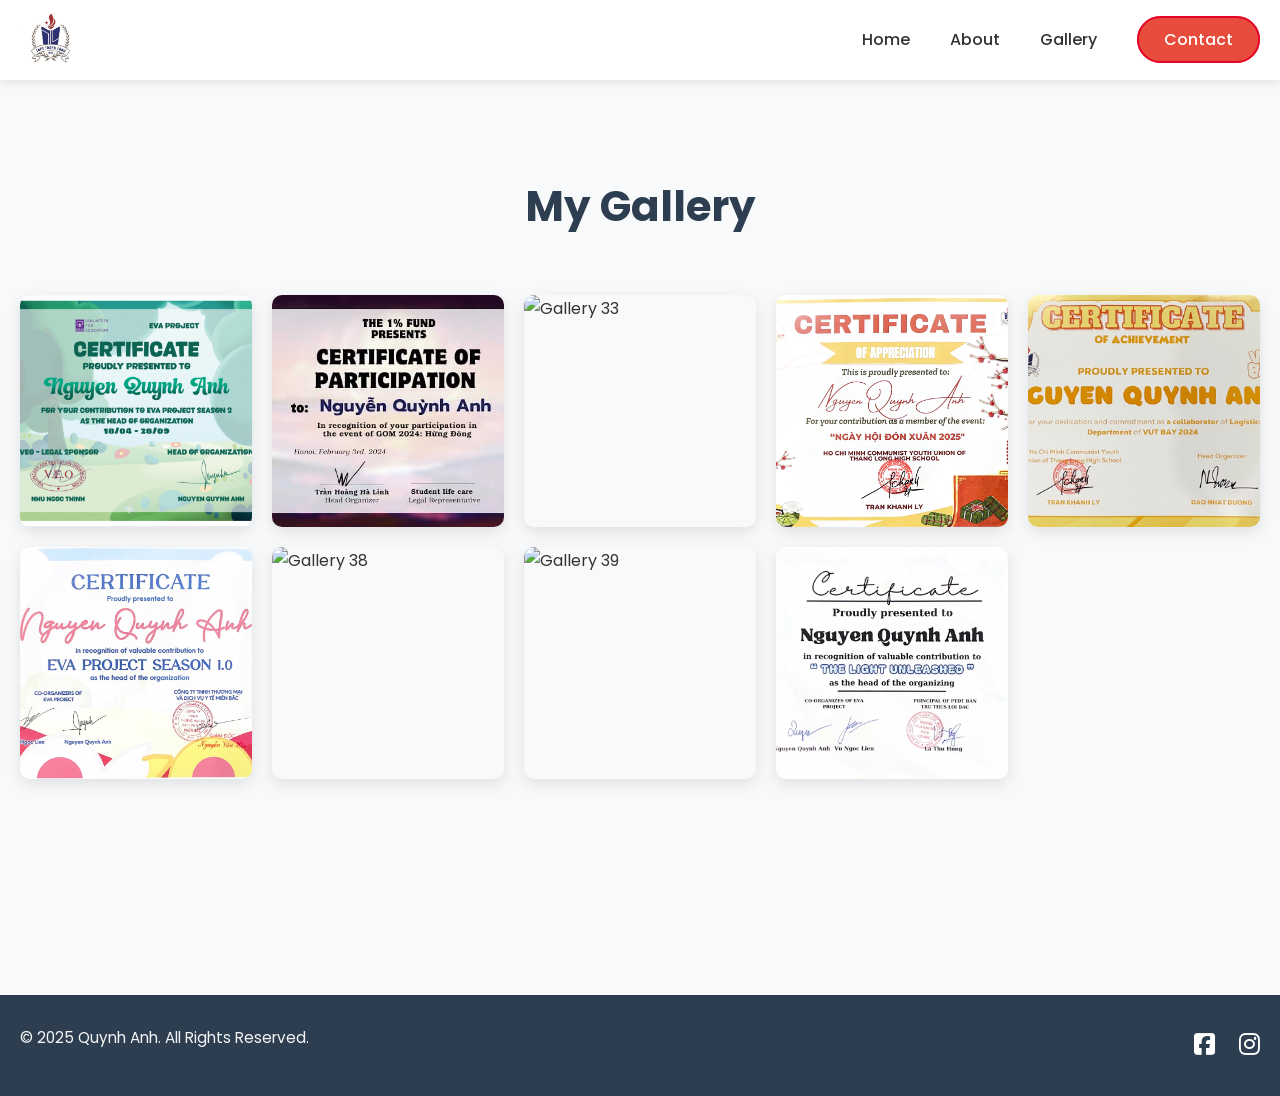
==== commit 3c34db7b: "aaa" ====
--- a/certificate.html
+++ b/certificate.html
@@ -238,39 +238,108 @@
             border-color: #e74c3c;
         }
 
-        /* Popup */
-        .popup {
+        /* ===== LIGHTBOX ===== */
+        .lightbox {
             display: none;
             position: fixed;
-            top: 0;
-            left: 0;
-            width: 100%;
-            height: 100%;
-            background: rgba(0, 0, 0, 0.9);
+            inset: 0;
+            background: rgba(0, 0, 0, 0.92);
+            z-index: 99999;
             justify-content: center;
             align-items: center;
-            z-index: 9999;
-        }
-
-        .popup img {
-            max-width: 90%;
-            max-height: 90%;
-            box-shadow: 0 0 30px rgba(255,255,255,0.3);
-            border-radius: 10px;
-        }
-
-        .close-btn {
-            position: absolute;
-            top: 30px;
-            right: 40px;
-            font-size: 50px;
-            color: white;
+            animation: lbFadeIn 0.25s ease;
+        }
+
+        .lightbox.open {
+            display: flex;
+        }
+
+        @keyframes lbFadeIn {
+            from { opacity: 0; }
+            to   { opacity: 1; }
+        }
+
+        .lightbox-img-wrap {
+            position: relative;
+            display: flex;
+            justify-content: center;
+            align-items: center;
+            max-width: 90vw;
+            max-height: 90vh;
+            animation: lbZoomIn 0.3s ease;
+        }
+
+        @keyframes lbZoomIn {
+            from { transform: scale(0.85); opacity: 0; }
+            to   { transform: scale(1);    opacity: 1; }
+        }
+
+        .lightbox-img-wrap img {
+            max-width: 90vw;
+            max-height: 90vh;
+            border-radius: 12px;
+            box-shadow: 0 0 60px rgba(0,0,0,0.6);
+            object-fit: contain;
+            display: block;
+        }
+
+        /* Nút đóng */
+        .lb-close {
+            position: fixed;
+            top: 20px;
+            right: 28px;
+            font-size: 44px;
+            color: #fff;
             cursor: pointer;
-            transition: color 0.3s ease;
-        }
-
-        .close-btn:hover {
+            line-height: 1;
+            transition: color 0.25s, transform 0.25s;
+            z-index: 100000;
+            user-select: none;
+        }
+
+        .lb-close:hover {
             color: #e74c3c;
+            transform: rotate(90deg);
+        }
+
+        /* Nút prev / next */
+        .lb-arrow {
+            position: fixed;
+            top: 50%;
+            transform: translateY(-50%);
+            background: rgba(255,255,255,0.12);
+            color: #fff;
+            border: none;
+            font-size: 32px;
+            width: 54px;
+            height: 54px;
+            border-radius: 50%;
+            cursor: pointer;
+            display: flex;
+            align-items: center;
+            justify-content: center;
+            transition: background 0.25s, transform 0.25s;
+            z-index: 100000;
+        }
+
+        .lb-arrow:hover {
+            background: #e74c3c;
+            transform: translateY(-50%) scale(1.1);
+        }
+
+        .lb-prev { left: 20px; }
+        .lb-next { right: 20px; }
+
+        /* Số ảnh */
+        .lb-counter {
+            position: fixed;
+            bottom: 20px;
+            left: 50%;
+            transform: translateX(-50%);
+            color: rgba(255,255,255,0.7);
+            font-size: 14px;
+            font-family: 'Poppins', sans-serif;
+            letter-spacing: 1px;
         }
 
         /* Footer */
@@ -300,56 +369,25 @@
 
         /* Responsive */
         @media (max-width: 1200px) {
-            .gallery-page {
-                grid-template-columns: repeat(4, 1fr);
-            }
-        }
-
+            .gallery-page { grid-template-columns: repeat(4, 1fr); }
+        }
         @media (max-width: 992px) {
-            .gallery-page {
-                grid-template-columns: repeat(3, 1fr);
-            }
-        }
-
+            .gallery-page { grid-template-columns: repeat(3, 1fr); }
+        }
         @media (max-width: 768px) {
-            .gallery-page {
-                grid-template-columns: repeat(2, 1fr);
-            }
-
-            .section-title {
-                font-size: 32px;
-                margin-bottom: 40px;
-            }
-
-            .gallery-section {
-                padding: 60px 0;
-            }
-
-            .pagination-btn {
-                padding: 10px 20px;
-                font-size: 14px;
-            }
-
-            .pagination {
-                margin-top: 40px;
-            }
-        }
-
+            .gallery-page { grid-template-columns: repeat(2, 1fr); }
+            .section-title { font-size: 32px; margin-bottom: 40px; }
+            .gallery-section { padding: 60px 0; }
+            .pagination-btn { padding: 10px 20px; font-size: 14px; }
+            .pagination { margin-top: 40px; }
+            .lb-arrow { width: 42px; height: 42px; font-size: 22px; }
+            .lb-prev { left: 8px; }
+            .lb-next { right: 8px; }
+        }
         @media (max-width: 480px) {
-            .gallery-page {
-                grid-template-columns: 1fr;
-                gap: 15px;
-            }
-
-            .pagination-numbers {
-                gap: 5px;
-            }
-
-            .page-number {
-                width: 40px;
-                height: 40px;
-                font-size: 14px;
-            }
+            .gallery-page { grid-template-columns: 1fr; gap: 15px; }
+            .pagination-numbers { gap: 5px; }
+            .page-number { width: 40px; height: 40px; font-size: 14px; }
         }
     </style>
 </head>
@@ -361,7 +399,6 @@
             <a href="#" class="logo">
                 <img src="images/logo.jpg" alt="Quynh Anh Logo">
             </a>
-
             <nav class="main-nav">
                 <ul>
                     <li><a href="#home">Home</a></li>
@@ -374,72 +411,50 @@
     </header>
 
     <main>
-        <!-- ===== GALLERY SECTION ===== -->
         <section id="gallery" class="gallery-section">
             <div class="container">
                 <h2 class="section-title">My Gallery</h2>
                 
                 <div class="gallery-grid" id="galleryGrid">
-                    <!-- Page 3 - 15 images -->
                     <div class="gallery-page active" data-page="3">
                         <div class="gallery-item">
                             <img src="images/cer_01.jpeg" alt="Gallery 31">
-                            <div class="gallery-overlay">
-                                <i class="fas fa-search-plus"></i>
-                            </div>
+                            <div class="gallery-overlay"><i class="fas fa-search-plus"></i></div>
                         </div>
                         <div class="gallery-item">
                             <img src="images/cer_02.jpeg" alt="Gallery 32">
-                            <div class="gallery-overlay">
-                                <i class="fas fa-search-plus"></i>
-                            </div>
+                            <div class="gallery-overlay"><i class="fas fa-search-plus"></i></div>
                         </div>
                         <div class="gallery-item">
                             <img src="images/cer_03.jpg" alt="Gallery 33">
-                            <div class="gallery-overlay">
-                                <i class="fas fa-search-plus"></i>
-                            </div>
+                            <div class="gallery-overlay"><i class="fas fa-search-plus"></i></div>
                         </div>
                         <div class="gallery-item">
                             <img src="images/cer_04.jpg" alt="Gallery 34">
-                            <div class="gallery-overlay">
-                                <i class="fas fa-search-plus"></i>
-                            </div>
+                            <div class="gallery-overlay"><i class="fas fa-search-plus"></i></div>
                         </div>
                         <div class="gallery-item">
                             <img src="images/cer_05.jpg" alt="Gallery 35">
-                            <div class="gallery-overlay">
-                                <i class="fas fa-search-plus"></i>
-                            </div>
-                        </div>
-                        <div class="gallery-item">
-                            <img src="images/cer_06.jpg" alt="Gallery 32">
-                            <div class="gallery-overlay">
-                                <i class="fas fa-search-plus"></i>
-                            </div>
-                        </div>
-                        <div class="gallery-item">
-                            <img src="images/cer_08.jpg" alt="Gallery 33">
-                            <div class="gallery-overlay">
-                                <i class="fas fa-search-plus"></i>
-                            </div>
-                        </div>
-                        <div class="gallery-item">
-                            <img src="images/cer_09.jpg" alt="Gallery 34">
-                            <div class="gallery-overlay">
-                                <i class="fas fa-search-plus"></i>
-                            </div>
-                        </div>
-                        <div class="gallery-item">
-                            <img src="images/cer_10.jpg" alt="Gallery 35">
-                            <div class="gallery-overlay">
-                                <i class="fas fa-search-plus"></i>
-                            </div>
+                            <div class="gallery-overlay"><i class="fas fa-search-plus"></i></div>
+                        </div>
+                        <div class="gallery-item">
+                            <img src="images/cer_06.jpg" alt="Gallery 36">
+                            <div class="gallery-overlay"><i class="fas fa-search-plus"></i></div>
+                        </div>
+                        <div class="gallery-item">
+                            <img src="images/cer_08.jpg" alt="Gallery 38">
+                            <div class="gallery-overlay"><i class="fas fa-search-plus"></i></div>
+                        </div>
+                        <div class="gallery-item">
+                            <img src="images/cer_09.jpg" alt="Gallery 39">
+                            <div class="gallery-overlay"><i class="fas fa-search-plus"></i></div>
+                        </div>
+                        <div class="gallery-item">
+                            <img src="images/cer_10.jpg" alt="Gallery 40">
+                            <div class="gallery-overlay"><i class="fas fa-search-plus"></i></div>
                         </div>
                     </div>
                 </div>
-
-             
             </div>
         </section>
     </main>
@@ -454,8 +469,88 @@
         </div>
     </footer>
 
-
-   
+    <!-- ===== LIGHTBOX HTML ===== -->
+    <div class="lightbox" id="lightbox">
+        <span class="lb-close" id="lbClose">&times;</span>
+        <button class="lb-arrow lb-prev" id="lbPrev"><i class="fas fa-chevron-left"></i></button>
+        <div class="lightbox-img-wrap">
+            <img src="" alt="" id="lbImg">
+        </div>
+        <button class="lb-arrow lb-next" id="lbNext"><i class="fas fa-chevron-right"></i></button>
+        <div class="lb-counter" id="lbCounter"></div>
+    </div>
+
+    <!-- ===== LIGHTBOX JAVASCRIPT ===== -->
+    <script>
+        const lightbox  = document.getElementById('lightbox');
+        const lbImg     = document.getElementById('lbImg');
+        const lbClose   = document.getElementById('lbClose');
+        const lbPrev    = document.getElementById('lbPrev');
+        const lbNext    = document.getElementById('lbNext');
+        const lbCounter = document.getElementById('lbCounter');
+
+        let images  = [];   // danh sách tất cả src ảnh trong gallery đang hiển thị
+        let current = 0;    // index ảnh đang xem
+
+        // Lấy danh sách ảnh từ các gallery-item hiện tại
+        function collectImages() {
+            images = [...document.querySelectorAll('.gallery-page.active .gallery-item img')]
+                        .map(img => ({ src: img.src, alt: img.alt }));
+        }
+
+        // Mở lightbox
+        function openLightbox(index) {
+            collectImages();
+            current = index;
+            showImage();
+            lightbox.classList.add('open');
+            document.body.style.overflow = 'hidden';
+        }
+
+        // Hiển thị ảnh theo index
+        function showImage() {
+            lbImg.src = images[current].src;
+            lbImg.alt = images[current].alt;
+            lbCounter.textContent = `${current + 1} / ${images.length}`;
+            lbPrev.style.display = current === 0 ? 'none' : 'flex';
+            lbNext.style.display = current === images.length - 1 ? 'none' : 'flex';
+        }
+
+        // Đóng lightbox
+        function closeLightbox() {
+            lightbox.classList.remove('open');
+            document.body.style.overflow = '';
+            lbImg.src = '';
+        }
+
+        // Gắn sự kiện click vào từng gallery-item
+        function bindGalleryItems() {
+            document.querySelectorAll('.gallery-item').forEach((item, index) => {
+                item.addEventListener('click', () => openLightbox(index));
+            });
+        }
+
+        // Nút prev / next
+        lbPrev.addEventListener('click', () => { if (current > 0) { current--; showImage(); } });
+        lbNext.addEventListener('click', () => { if (current < images.length - 1) { current++; showImage(); } });
+
+        // Đóng khi click nút X hoặc vùng tối bên ngoài ảnh
+        lbClose.addEventListener('click', closeLightbox);
+        lightbox.addEventListener('click', (e) => {
+            if (e.target === lightbox) closeLightbox();
+        });
+
+        // Phím tắt: ESC đóng, mũi tên trái/phải chuyển ảnh
+        document.addEventListener('keydown', (e) => {
+            if (!lightbox.classList.contains('open')) return;
+            if (e.key === 'Escape')      closeLightbox();
+            if (e.key === 'ArrowLeft')   { if (current > 0)              { current--; showImage(); } }
+            if (e.key === 'ArrowRight')  { if (current < images.length-1) { current++; showImage(); } }
+        });
+
+        // Khởi chạy
+        bindGalleryItems();
+    </script>
+
 </body>
-
 </html>
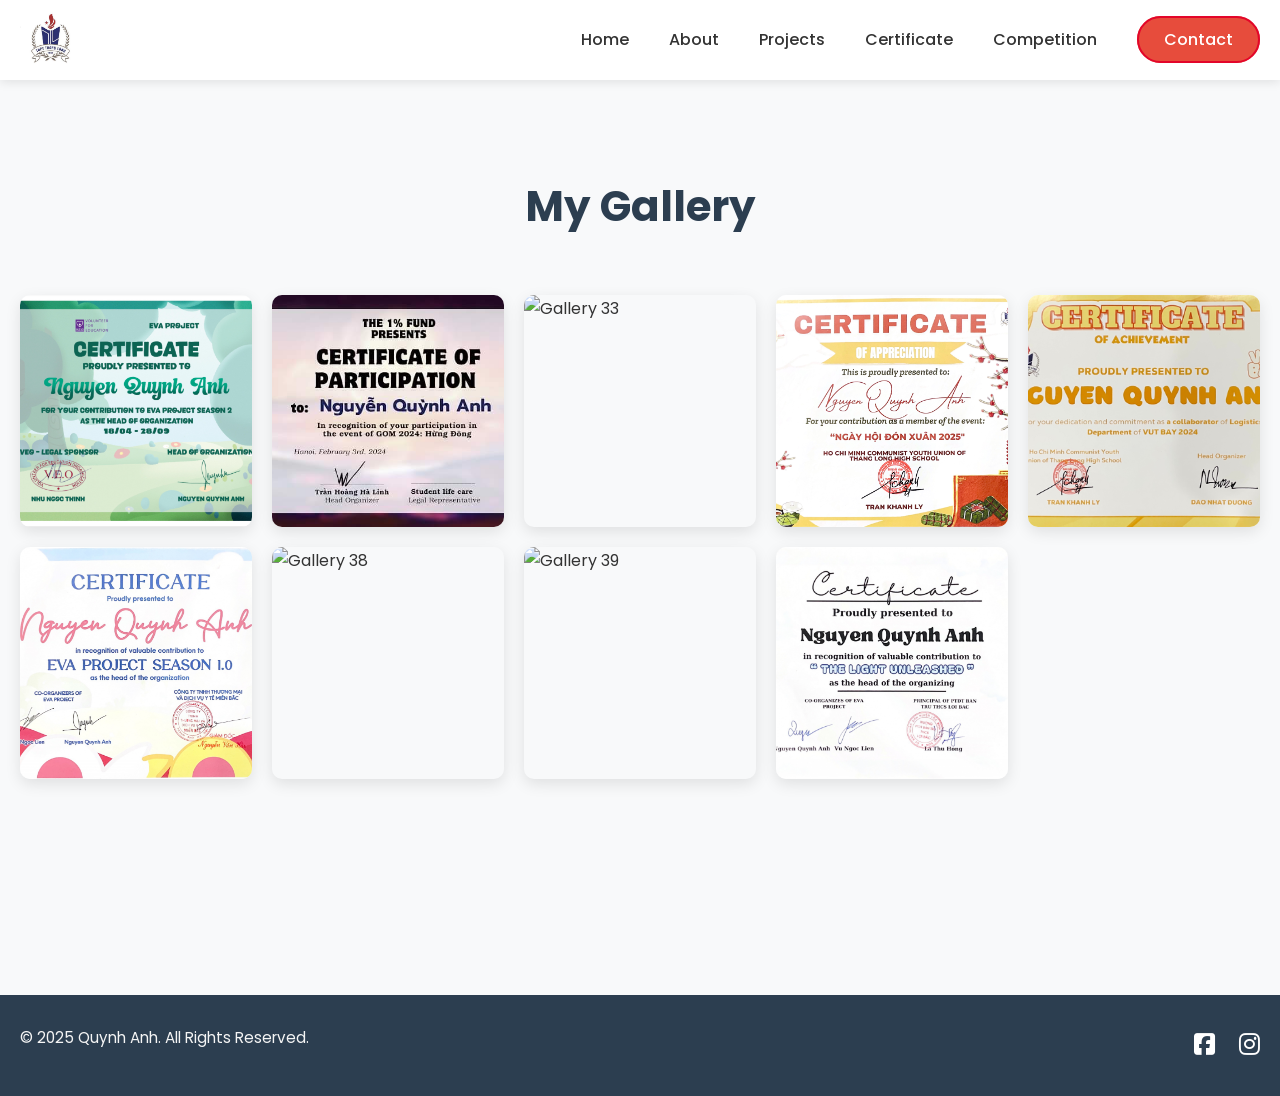
==== commit e740a106: "aaaass" ====
--- a/certificate.html
+++ b/certificate.html
@@ -399,11 +399,13 @@
             <a href="#" class="logo">
                 <img src="images/logo.jpg" alt="Quynh Anh Logo">
             </a>
-            <nav class="main-nav">
+            <nav class="main-nav" id="mainNav">
                 <ul>
-                    <li><a href="#home">Home</a></li>
+                    <li><a href="/">Home</a></li>
                     <li><a href="#about">About</a></li>
-                    <li><a href="#gallery">Gallery</a></li>
+                    <li><a href="#portfolio">Projects</a></li>
+                    <li><a href="certificate.html">Certificate</a></li>
+                    <li><a href="competition.html">Competition</a></li>
                     <li><a href="#contact" class="btn-contact">Contact</a></li>
                 </ul>
             </nav>
